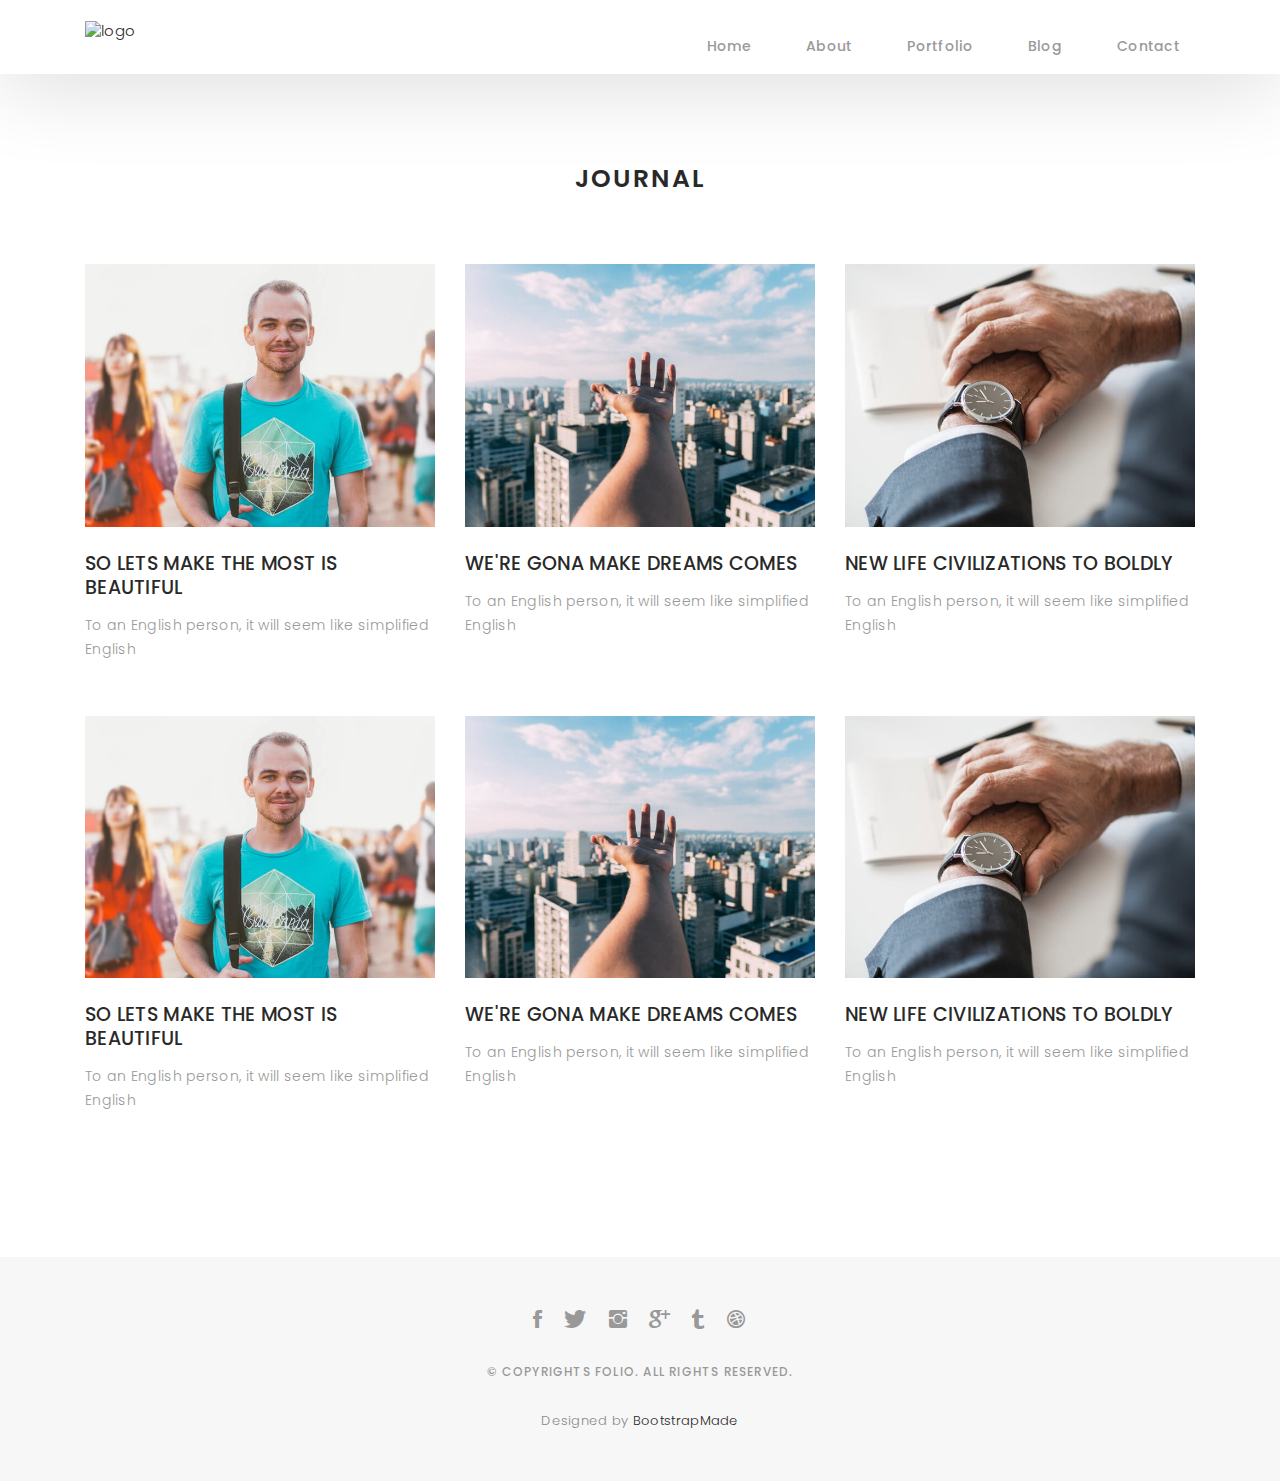
==== blog-grid.html @ e2138484 "Start a new version of personal websie." ====
<!DOCTYPE html>
<html lang="en">

<head>
  <!-- meta -->
  <meta charset="utf-8">
  <meta content="width=device-width, initial-scale=1.0" name="viewport">

  <title>Folio - Blog Grid</title>
  <meta content="" name="keywords">
  <meta content="" name="description">

  <!-- Google Fonts -->
  <link href="https://fonts.googleapis.com/css?family=Poppins:300,300i,400,400i,500,500i,600,600i,700,700i|Playfair+Display:400,400i,700,700i,900,900i" rel="stylesheet">

  <!-- Bootstrap CSS File -->
  <link href="lib/bootstrap/css/bootstrap.min.css" rel="stylesheet">

  <!-- Libraries CSS Files -->
  <link href="lib/ionicons/css/ionicons.min.css" rel="stylesheet">
  <link href="lib/owlcarousel/assets/owl.carousel.min.css" rel="stylesheet">
  <link href="lib/magnific-popup/magnific-popup.css" rel="stylesheet">
  <link href="lib/hover/hover.min.css" rel="stylesheet">

  <!-- Blog Stylesheet File -->
  <link href="css/blog.css" rel="stylesheet">

  <!-- Main Stylesheet File -->
  <link href="css/style.css" rel="stylesheet">

  <!-- Responsive css -->
  <link href="css/responsive.css" rel="stylesheet">

  <!-- Favicon -->
  <link rel="shortcut icon" href="images/favicon.png">

  <!-- =======================================================
    Theme Name: Folio
    Theme URL: https://bootstrapmade.com/folio-bootstrap-portfolio-template/
    Author: BootstrapMade.com
    Author URL: https://bootstrapmade.com
  ======================================================= -->
</head>

<body>

  <!-- start section navbar -->
  <nav id="main-nav-subpage" class="subpage-nav">
    <div class="row">
      <div class="container">

        <div class="logo">
          <a href="index.html"><img src="images/logo.png" alt="logo"></a>
        </div>

        <div class="responsive"><i data-icon="m" class="ion-navicon-round"></i></div>

        <ul class="nav-menu list-unstyled">
          <li><a href="#homee" class="smoothScroll">Home</a></li>
          <li><a href="#about" class="smoothScroll">About</a></li>
          <li><a href="#portfolio" class="smoothScroll">Portfolio</a></li>
          <li><a href="#blog" class="smoothScroll">Blog</a></li>
          <li><a href="#contact" class="smoothScroll">Contact</a></li>
        </ul>

      </div>
    </div>
  </nav>
  <!-- End section navbar -->

  <!-- start section journal -->
  <div id="journal-blog" class="text-left  paddsections">

    <div class="container">
      <div class="section-title text-center">
        <h2>journal</h2>
      </div>
    </div>

    <div class="container">
      <div class="journal-block">
        <div class="row">

          <div class="col-lg-4 col-md-6">
            <div class="journal-info mb-30">

              <a href="blog-single.html"><img src="images/blog-post-1.jpg" class="img-responsive" alt="img"></a>

              <div class="journal-txt">

                <h4><a href="blog-single.html">SO LETS MAKE THE MOST IS BEAUTIFUL</a></h4>
                <p class="separator">To an English person, it will seem like simplified English
                </p>

              </div>

            </div>
          </div>

          <div class="col-lg-4 col-md-6">
            <div class="journal-info mb-30">

              <a href="blog-single.html"><img src="images/blog-post-2.jpg" class="img-responsive" alt="img"></a>

              <div class="journal-txt">

                <h4><a href="blog-single.html">WE'RE GONA MAKE DREAMS COMES</a></h4>
                <p class="separator">To an English person, it will seem like simplified English
                </p>

              </div>

            </div>
          </div>

          <div class="col-lg-4 col-md-6">
            <div class="journal-info mb-30">

              <a href="blog-single.html"><img src="images/blog-post-3.jpg" class="img-responsive" alt="img"></a>

              <div class="journal-txt">

                <h4><a href="blog-single.html">NEW LIFE CIVILIZATIONS TO BOLDLY</a></h4>
                <p class="separator">To an English person, it will seem like simplified English
                </p>

              </div>

            </div>
          </div>

          <div class="col-lg-4 col-md-6">
            <div class="journal-info mb-30">

              <a href="blog-single.html"><img src="images/blog-post-1.jpg" class="img-responsive" alt="img"></a>

              <div class="journal-txt">

                <h4><a href="blog-single.html">SO LETS MAKE THE MOST IS BEAUTIFUL</a></h4>
                <p class="separator">To an English person, it will seem like simplified English
                </p>

              </div>

            </div>
          </div>

          <div class="col-lg-4 col-md-6">
            <div class="journal-info mb-30">

              <a href="blog-single.html"><img src="images/blog-post-2.jpg" class="img-responsive" alt="img"></a>

              <div class="journal-txt">

                <h4><a href="blog-single.html">WE'RE GONA MAKE DREAMS COMES</a></h4>
                <p class="separator">To an English person, it will seem like simplified English
                </p>

              </div>

            </div>
          </div>

          <div class="col-lg-4 col-md-6">
            <div class="journal-info mb-30">

              <a href="blog-single.html"><img src="images/blog-post-3.jpg" class="img-responsive" alt="img"></a>

              <div class="journal-txt">

                <h4><a href="blog-single.html">NEW LIFE CIVILIZATIONS TO BOLDLY</a></h4>
                <p class="separator">To an English person, it will seem like simplified English
                </p>

              </div>

            </div>
          </div>

        </div>
      </div>
    </div>
  </div>
  <!-- End section journal -->


  <!-- start section footer -->
  <div id="footer" class="text-center">
    <div class="container">
      <div class="socials-media text-center">

        <ul class="list-unstyled">
          <li><a href="#"><i class="ion-social-facebook"></i></a></li>
          <li><a href="#"><i class="ion-social-twitter"></i></a></li>
          <li><a href="#"><i class="ion-social-instagram"></i></a></li>
          <li><a href="#"><i class="ion-social-googleplus"></i></a></li>
          <li><a href="#"><i class="ion-social-tumblr"></i></a></li>
          <li><a href="#"><i class="ion-social-dribbble"></i></a></li>
        </ul>

      </div>

      <p>&copy; Copyrights Folio. All rights reserved.</p>

      <div class="credits">
        <!--
          All the links in the footer should remain intact.
          You can delete the links only if you purchased the pro version.
          Licensing information: https://bootstrapmade.com/license/
          Purchase the pro version with working PHP/AJAX contact form: https://bootstrapmade.com/buy/?theme=Folio
        -->
        Designed by <a href="https://bootstrapmade.com/">BootstrapMade</a>
      </div>

    </div>
  </div>
  <!-- End section footer -->

  <!-- JavaScript Libraries -->
  <script src="lib/jquery/jquery.min.js"></script>
  <script src="lib/jquery/jquery-migrate.min.js"></script>
  <script src="lib/bootstrap/js/bootstrap.bundle.min.js"></script>
  <script src="lib/typed/typed.js"></script>
  <script src="lib/owlcarousel/owl.carousel.min.js"></script>
  <script src="lib/magnific-popup/magnific-popup.min.js"></script>
  <script src="lib/isotope/isotope.pkgd.min.js"></script>

  <!-- Contact Form JavaScript File -->
  <script src="contactform/contactform.js"></script>

  <!-- Template Main Javascript File -->
  <script src="js/main.js"></script>

</body>

</html>
---- css/blog.css ----
/*-----------------------------------------------------------------------------------*/

/*  -  Navbar fixd page
/*-----------------------------------------------------------------------------------*/

.subpage-nav {
  display: block !important;
  position: relative;
}

/*-----------------------------------------------------------------------------------*/

/*  /* Single page */

/*-----------------------------------------------------------------------------------*/

/* main content */

.main-content {
  background: #f7f7f7;
}

.main-content .container-main {
  display: inline-block;
  width: 100%;
}

.main-content .container-main .block-main {
  margin-bottom: 30px;
  overflow: hidden;
}

.container-main .block-main .content-main {
  background: #fff none repeat scroll 0 0;
  display: inline-block;
  width: 100%;
}

.journal-txt h4 a {
  display: block;
  font-size: 19px;
  line-height: 24px;
  margin: 0 0 13px 0;
  font-weight: 500;
  color: #292929;
  -moz-transition: all 0.5s ease-in-out 0s;
  -ms-transition: all 0.5s ease-in-out 0s;
  -o-transition: all 0.5s ease-in-out 0s;
  -webkit-transition: all 0.5s ease-in-out 0s;
  transition: all 0.5s ease-in-out 0s;
}

.journal-txt h4 a:hover {
  color: #b8a07e;
  -moz-transition: all 0.5s ease-in-out 0s;
  -ms-transition: all 0.5s ease-in-out 0s;
  -o-transition: all 0.5s ease-in-out 0s;
  -webkit-transition: all 0.5s ease-in-out 0s;
  transition: all 0.5s ease-in-out 0s;
}

.post-meta ul li {
  font-size: 12px;
  font-weight: normal;
  margin-left: 8px;
  margin-right: 8px;
  text-transform: capitalize;
  display: inline-block;
  float: none;
}

.content-main .post-meta a {
  color: #a2a2a2;
  margin-left: 5px;
}

/* Commonts */

.comments {
  background: #fff;
}

.entry-comments h6 {
  margin-right: 10px;
  font-size: 13px;
  letter-spacing: 0.1em;
  font-weight: 500;
}

.entry-comments-item {
  margin-top: 40px;
  padding-bottom: 40px;
  border-bottom: 1px solid #f2f2f2;
}

.entry-comments-avatar {
  position: absolute;
  display: block;
  border-radius: 50%;
  width: 60px;
  height: 60px;
}

.entry-comments-body {
  padding-left: 86px;
}

.entry-comments-author {
  margin-right: 10px;
  font-size: 13px;
  color: #292929;
  letter-spacing: 0.1em;
  font-weight: 500;
}

.rep {
  font-size: 13px;
  color: #292929;
  letter-spacing: 0.1em;
  font-weight: 500;
  text-transform: capitalize;
}

.entry-comments span a {
  font-size: 13px;
  color: #999;
}

.entry-comments-reply {
  padding-left: 10%;
}

/* Commonts form */

.cmt {
  background: #fff;
}

blockquote {
  padding: 40px;
  background-color: #f2f2f2;
  margin: 30px 0;
  border: none;
  border-left: 4px solid #b8a07e;
}
---- css/style.css ----
/*
  Theme Name: Folio
  Theme URL: https://bootstrapmade.com/folio-bootstrap-portfolio-template/
  Author: BootstrapMade.com
  Author URL: https://bootstrapmade.com
*/

/*  General Styling
/*-----------------------------------------------------------------------------------*/

body {
  background: #ffffff;
  color: #898989;
  font-family: 'Poppins', helvetica;
  font-size: 15px;
  font-weight: 300;
  line-height: 20px;
  letter-spacing: 0.02em;
  overflow-x: hidden;
  margin: 0 auto;
  padding: 0;
  -moz-box-sizing: border-box;
  -ms-box-sizing: border-box;
  -o-box-sizing: border-box;
  -webkit-box-sizing: border-box;
  box-sizing: border-box;
}

h1, h2, h3, h4, h5, h6 {
  margin: 0;
}

h2 {
  color: #292929;
  font-weight: 600;
}

h4 {
  color: #292929;
  font-size: 14px;
  font-weight: 600;
}

a {
  color: #292929;
  text-decoration: none !important;
  -moz-transition: all 0.5s ease-in-out 0s;
  -ms-transition: all 0.5s ease-in-out 0s;
  -o-transition: all 0.5s ease-in-out 0s;
  -webkit-transition: all 0.5s ease-in-out 0s;
  transition: all 0.5s ease-in-out 0s;
}

a:hover {
  -moz-transition: all 0.5s ease-in-out 0s;
  -ms-transition: all 0.5s ease-in-out 0s;
  -o-transition: all 0.5s ease-in-out 0s;
  -webkit-transition: all 0.5s ease-in-out 0s;
  transition: all 0.5s ease-in-out 0s;
}

a:hover, a:focus {
  color: #b8a07e;
  text-decoration: underline;
}

nav ul li a {
  padding: 2px 0 0 0;
  position: relative;
  display: block;
  font-size: 12px;
  color: #999999;
  letter-spacing: 0.1em;
  font-weight: 500;
  line-height: 14px;
  text-transform: uppercase;
  -moz-transition: all 0.5s ease-in-out 0s;
  -ms-transition: all 0.5s ease-in-out 0s;
  -o-transition: all 0.5s ease-in-out 0s;
  -webkit-transition: all 0.5s ease-in-out 0s;
  transition: all 0.5s ease-in-out 0s;
}

p {
  margin: 25px 0;
  padding: 0;
  font-size: 15px;
  color: #999999;
  line-height: 28px;
}

::-moz-selection {
  background: #b8a07e;
  color: #fff;
}

::selection {
  background: #b8a07e;
  color: #fff;
}

.btn {
  background: #333;
  border: medium none;
  border-radius: 0;
  color: #fff;
  font-size: 12px;
  height: 50px;
  line-height: 50px;
  padding: 0 30px;
  text-transform: uppercase;
}

.btn:hover, .btn:focus {
  color: #fff;
}

.padDiv {
  padding: 30px 20px;
}

.section-title {
  margin-bottom: 70px;
}

.section-title h2 {
  font-size: 25px;
  letter-spacing: 2px;
  text-transform: uppercase;
}

.form-control {
  background-color: transparent;
  border: 1px solid #999;
  border-radius: 0;
  color: #999999;
  font-size: 12px;
  font-weight: 500;
  height: 50px;
  letter-spacing: 0.1em;
  padding-left: 10px;
  margin: 0 0 25px 0;
  line-height: 14px;
  text-transform: uppercase;
}

.form-control:focus {
  box-shadow: none;
  border-color:#ff9300;
}

.paddsection {
  padding-top: 90px;
  padding-bottom: 90px;
}

.paddsections {
  padding-top: 90px;
  padding-bottom: 90px !important;
}

.hvr-shutter-in-horizontal::before {
  background: #333;
}

.hvr-shutter-in-horizontal:hover {
  background: #ff9300;
}

.mb-30 {
  margin-bottom: 30px;
}

/*-----------------------------------------------------------------------------------*/
/*  Navbar Top
/*-----------------------------------------------------------------------------------*/

nav {
  position: fixed;
  background: #fff;
  z-index: 1000;
  width: 100%;
  padding: 20px;
  display: none;
  -webkit-box-shadow: 0px 2px 92px 0px rgba(0, 0, 0, 0.18);
  -moz-box-shadow: 0px 2px 92px 0px rgba(0, 0, 0, 0.18);
  box-shadow: 0px 2px 92px 0px rgba(0, 0, 0, 0.18);
}

.nav-menu {
  float: right;
  line-height: 32px;
  margin-bottom: 0;
  padding-top: 16px;
}

nav ul li {
  float: left;
  margin-right: 15px;
  font-family: 'Poppins', sans-serif;
  font-size: 14px;
  margin-left: 40px;
}

nav ul li a {
  padding: 2px 0 0 0;
  position: relative;
  display: block;
  font-size: 14px;
  color: #999999;
  font-family: 'Poppins', helvetica;
  font-weight: 500;
  line-height: 16px;
  text-transform: uppercase;
  letter-spacing: 0.02em;
  text-transform: capitalize;
}

.logo {
  float: left;
}

.logo img {
  width: 100px;
  height: 50px;
}

.responsive {
  display: none;
  font-size: 23px;
}

.active {
  color: #afafaf;
}

/*----------------------------------------------------------------------------------*/
/*  Header
/*-----------------------------------------------------------------------------------*/

#header {
  background: url("../images/header-bg2.png") repeat scroll center center / cover;
  height: 100vh;
  width: 100%;
}


#header .header-content {
  height: 100vh;
  text-align: center;
  width: 100%;
  display: flex;
  justify-content: center;
  flex-direction: column;
}

.header-content h1 {
  font-size: 60px;
  font-weight: 700;
  margin-bottom: 10px;
  text-transform: uppercase;
  color: #fff;
}

.header-content p {
  font-size: 18px;
  letter-spacing: 5px;
  margin-top: 0;
  margin-bottom: 30px;
  text-transform: capitalize;
  color: #fff;
  font-weight: 500;
}

.header-content .list-social li {
  float: left;
  margin-right: 20px;
}

.header-content .list-social li i {
  color: #fff;
  font-size: 15px;
}

/*-----------------------------------------------------------------------------------*/
/*  Aout-us
/*-----------------------------------------------------------------------------------*/

#about {
  width: 100%;
  height: auto;
  background: #f7f7f7;
  padding-top: 190px;
}

#about .div-img-bg .about-img img {
  width: 100%;
  box-shadow: 0px 0px 85px 0px rgba(0, 0, 0, 0.14);
  margin-top: -60px;
  margin-left: 40px;
  height: 400px;
  object-fit: cover;
}

#about .about-descr .p-heading {
  font-family: 'Playfair Display', serif;
  font-size: 28px;
  text-align: left;
}

#about .about-descr .separator {
  max-width: 80%;
  margin-bottom: 0;
  text-align: left;
}

/*-----------------------------------------------------------------------------------*/
/*   Services
/*-----------------------------------------------------------------------------------*/

#services {
  background: #f7f7f7;
  position: relative;
  padding-bottom: 80px;
}

.owl-item {
  float: left;
}
.services-block span {
  margin: 10px 0;
  position: relative;
  font-size: 14px;
  color: #292929;
  letter-spacing: 0.1em;
  font-weight: 500;
  text-transform: uppercase;
  display: block;
}

.services-block .separator {
  margin: 0;
  font-size: 13px;
  line-height: 22px;
}

.services-block i {
  font-size: 44px;
  color: #ff9300;
  line-height: 44px;
}


.services-carousel  .owl-stage-outer {
  overflow: hidden;
}

.services-carousel .owl-dots {
  margin-top: 15px;
  text-align: center;
}

.services-carousel .owl-dot {
  display: inline-block;
  margin: 0 5px;
  width: 12px !important;
  height: 12px !important;
  border-radius: 50%;
  border: 0;
  padding: 0 !important;
  background-color: #ddd;
  cursor: pointer;
}

.services-carousel .owl-dot.active {
  background-color: #ff9300;
}

.owl-nav {
  display: none;
}


/*-----------------------------------------------------------------------------------*/
/*  Portfolio
/*-----------------------------------------------------------------------------------*/

#portfolio {
  position: relative;
  padding-bottom: 50px;
}

#portfolio .portfolio-list {
  margin-bottom: 50px;
}

#portfolio .portfolio-list .nav {
  display: inline-block;
  margin: 0;
}

#portfolio .portfolio-list .nav li {
  margin: 0 40px 0 0;
  float: left;
  font-size: 14px;
  color: #999999;
  line-height: 16px;
  cursor: pointer;
  font-family: 'Poppins', helvetica;
  font-weight: 500;
  letter-spacing: 0.02em;
  text-transform: capitalize;
  -moz-transition: all 0.5s ease-in-out 0s;
  -ms-transition: all 0.5s ease-in-out 0s;
  -o-transition: all 0.5s ease-in-out 0s;
  -webkit-transition: all 0.5s ease-in-out 0s;
  transition: all 0.5s ease-in-out 0s;
}

#portfolio .portfolio-list .nav li:hover, #portfolio .portfolio-list .nav li.filter-active  {
  color: #b8a07e;
  -moz-transition: all 0.5s ease-in-out 0s;
  -ms-transition: all 0.5s ease-in-out 0s;
  -o-transition: all 0.5s ease-in-out 0s;
  -webkit-transition: all 0.5s ease-in-out 0s;
  transition: all 0.5s ease-in-out 0s;
}

#portfolio .portfolio-container {
  display: inline-block;
  margin-bottom: 50px;
  width: 100%;
}

.portfolio-thumbnail {
  margin-bottom: 30px;
  overflow: hidden;
  min-height: 260px;
}

.portfolio-thumbnail img {
  max-width: 100%;
}

/*-----------------------------------------------------------------------------------*/
/*  Journal
/*-----------------------------------------------------------------------------------*/

#journal,  #journal-blog {
  height: auto;
  width: 100%;
  background: #f7f7f7;
  padding-bottom: 60px;
  position: relative;
}

#journal-blog {
  background: #fff;
  padding-bottom: 30px;
}

#journal .journal-block {
  display: inline-block;
  height: auto;
  width: 100%;
}

#journal .journal-block .journal-info {
  position: relative;
}

.journal-block .journal-info img {
  max-width: 100%;
}

.journal-block .journal-info .journal-txt {
  padding: 25px 0px;
  position: relative;
}

.journal-block .journal-info .journal-txt h4 a {
  display: block;
  font-size: 19px;
  line-height: 24px;
  margin: 0 0 13px 0;
  font-weight: 500;
  color: #292929;
  -moz-transition: all 0.5s ease-in-out 0s;
  -ms-transition: all 0.5s ease-in-out 0s;
  -o-transition: all 0.5s ease-in-out 0s;
  -webkit-transition: all 0.5s ease-in-out 0s;
  transition: all 0.5s ease-in-out 0s;
}

.journal-block .journal-info .journal-txt h4 a:hover {
  color: #b8a07e;
  -moz-transition: all 0.5s ease-in-out 0s;
  -ms-transition: all 0.5s ease-in-out 0s;
  -o-transition: all 0.5s ease-in-out 0s;
  -webkit-transition: all 0.5s ease-in-out 0s;
  transition: all 0.5s ease-in-out 0s;
}

.journal-block .journal-info .journal-txt p {
  margin: 0;
  font-size: 14px;
  line-height: 24px;
}

/*-----------------------------------------------------------------------------------*/
/*  Contact
/*-----------------------------------------------------------------------------------*/

#contact {
  height: auto;
  width: 100%;
}

.contact-details {
  list-style: none;
  margin: 0;
  padding: 0;
}

.contact-details li {
  padding-bottom: 15px;
}

#contact input, #contact textarea {
  width: 100%;
}

#contact  #sendmessage {
  color: #18d26e;
  border: 1px solid #18d26e;
  display: none;
  text-align: center;
  padding: 15px;
  font-weight: 600;
  margin: 15px;
}

#contact  #errormessage {
  color: red;
  display: none;
  border: 1px solid red;
  text-align: center;
  padding: 15px;
  font-weight: 600;
  margin: 15px;
}

#contact #sendmessage.show, #contact #errormessage.show, #contact .show {
  display: block;
}

#contact .validation {
  color: red;
  display: none;
  margin: 0 0 20px;
  font-weight: 400;
  font-size: 13px;
}

/*-----------------------------------------------------------------------------------*/
/*  Footer
/*-----------------------------------------------------------------------------------*/

#footer {
  background: #f7f7f7;
  padding-top: 50px;
  padding-bottom: 50px;
}

#footer .socials-media {
  width: 100%;
}

#footer .socials-media ul {
  display: inline-block;
  float: none;
  margin: 0 0 20px 0;
}

#footer .socials-media ul li {
  float: left;
  margin-left: 10px;
  margin-right: 10px;
}

#footer .socials-media ul li a {
  font-size: 24px;
  color: #999;
  letter-spacing: 0.1em;
  font-weight: 500;
  background: transparent;
  text-transform: uppercase;
  -moz-transition: all 0.3s ease-in-out 0s;
  -ms-transition: all 0.3s ease-in-out 0s;
  -o-transition: all 0.3s ease-in-out 0s;
  -webkit-transition: all 0.3s ease-in-out 0s;
  transition: all 0.3s ease-in-out 0s;
}

#footer .socials-media ul li a:hover {
  color: #ff9300;
  -moz-transition: all 0.3s ease-in-out 0s;
  -ms-transition: all 0.3s ease-in-out 0s;
  -o-transition: all 0.3s ease-in-out 0s;
  -webkit-transition: all 0.5s ease-in-out 0s;
  transition: all 0.3s ease-in-out 0s;
}

#footer p {
  font-size: 12px;
  letter-spacing: 0.1em;
  font-weight: 500;
  margin-top: 0;
  text-transform: uppercase;
}

.credits {
  font-size: 13px;
}
---- css/responsive.css ----
/** Width between 1200x to 0
 *  ~~~~~~~~~~~~~~~~~~~~~~~~~~~~~~~~~~~~
 */

@media (min-width: 1200px) {

}

/** Width between 992px to 1199px
 *  ~~~~~~~~~~~~~~~~~~~~~~~~~~~~~~~~~~~~
 */

@media (min-width: 992px) and (max-width: 1199px) {
  
}

/** Width between 768px to 991px
 *  ~~~~~~~~~~~~~~~~~~~~~~~~~~~~~~~~~~~~
 */

@media (min-width: 768px) and (max-width: 991px) {
  /* Navbar */
  nav {
    padding: 10px 15px;
  }
  .nav-menu {
    margin-top: 40px;
    display: none;
    float: none;
    width: 100%;
  }
  .nav-menu li {
    float: none;
    width: 100%;
    text-align: center;
    border-top: 1px solid #f7f7f7;
    line-height: 45px;
    margin-left: 0;
    padding-top: 10px;
    padding-bottom: 10px;
  }
  .responsive {
    float: right;
    padding-top: 15px;
    display: block;
  }
  /* About */
  .head-info .header-content .cmaster h1 {
    font-size: 32px;
  }
  #about .div-img-bg {
    padding: 0;
  }
  #about .div-img-bg .about-img img {
    margin-top: 0%;
    margin-left: calc(0% - 0px);
  }
  #about .about-descr .p-heading {
    font-size: 20px;
  }
  #about .about-descr .separator {
    max-width: 100%;
    margin-bottom: 0;
  }
    
  /* portfolio */
  #portfolio .portfolio-list .nav li {
    float: none;
    margin: 20px;
    display: inline-block;
  }
  /* journal */
  #journal .journal-block .journal-info {
    margin-bottom: 30px;
  }
  /* Contact */
  .contact-contact {
    margin-bottom: 30px;
  }
  /* Footer */
  #footer .socials-media ul li {
    margin-right: 0;
    margin-left: 0;
    float: none;
    display: inline-block;
  }
}

/** Width between 767px to 0
 *  ~~~~~~~~~~~~~~~~~~~~~~~~~~~~~~~~~~~~
 */

@media (max-width: 767px) {
  /* Navbar */
  nav {
    padding: 20px 15px;
  }
  .nav-menu {
    margin-top: 40px;
    display: none;
    float: none;
    width: 100%;
  }
  .nav-menu li {
    float: none;
    width: 100%;
    text-align: center;
    border-top: 1px solid #f7f7f7;
    line-height: 45px;
    margin-left: 0;
    padding-top: 10px;
    padding-bottom: 10px;
  }
  .responsive {
    float: right;
    padding-top: 15px;
    display: block;
  }
  /* About */
  .head-info .header-content h1 {
    font-size: 32px;
  }
  #about .div-img-bg {
    padding: 0;
  }
  #about .div-img-bg .about-img img {
    margin-top: 0%;
    margin-left: calc(0% - 0px);
  }
  #about .about-descr .p-heading {
    font-size: 20px;
  }
  #about .about-descr .separator {
    max-width: 100%;
    margin-bottom: 0;
  }
  /* portfolio */
  #portfolio .portfolio-list .nav li {
    float: none;
    margin: 20px;
    display: inline-block;
  }
  /* journal */
  #journal .journal-block .journal-info {
    margin-bottom: 30px;
  }
  /* Contact */
  .contact-contact {
    margin-bottom: 30px;
  }
  /* Footer */
  #footer .socials-media ul li {
    margin-right: 0;
    margin-left: 0;
    float: none;
    display: inline-block;
  }
}

/** Width between 600px to 0
 *  ~~~~~~~~~~~~~~~~~~~~~~~~~~~~~~~~~~~~
 */

@media (max-width: 600px) {
  /* Navbar */
  nav {
    padding: 20px 15px;
  }
  .nav-menu {
    margin-top: 40px;
    display: none;
    float: none;
    width: 100%;
  }
  .nav-menu li {
    float: none;
    width: 100%;
    text-align: center;
    border-top: 1px solid #f7f7f7;
    line-height: 45px;
    margin-left: 0;
    padding-top: 10px;
    padding-bottom: 10px;
  }
  .responsive {
    float: right;
    padding-top: 15px;
    display: block;
  }
  /* About */
  .head-info .header-content h1 {
    font-size: 32px;
  }
  #about .div-img-bg {
    padding: 0;
  }
  #about .div-img-bg .about-img img {
    margin-top: 0%;
    margin-left: calc(0% - 0px);
  }
  #about .about-descr .p-heading {
    font-size: 20px;
  }
  #about .about-descr .separator {
    max-width: 100%;
    margin-bottom: 0;
  }
  /* portfolio */
  #portfolio .portfolio-list .nav li {
    float: none;
    margin: 10px;
    display: inline-block;
  }
  /* journal */
  #journal .journal-block .journal-info {
    margin-bottom: 30px;
  }
  /* Contact */
  .contact-contact {
    margin-bottom: 30px;
  }
  /* Footer */
  #footer .socials-media ul li {
    margin-right: 0;
    margin-left: 0;
    float: none;
    display: inline-block;
  }
}

/** Width between 480px to 0
 *  ~~~~~~~~~~~~~~~~~~~~~~~~~~~~~~~~~~~~
 */

@media (max-width: 480px) {
  /* Navbar */
  nav {
    padding: 20px 15px;
  }
  .nav-menu {
    margin-top: 40px;
    display: none;
    float: none;
    width: 100%;
  }
  .nav-menu li {
    float: none;
    width: 100%;
    text-align: center;
    border-top: 1px solid #f7f7f7;
    line-height: 45px;
    margin-left: 0;
    padding-top: 10px;
    padding-bottom: 10px;
  }
  .responsive {
    float: right;
    padding-top: 15px;
    display: block;
  }
  /* About */
  .head-info .header-content h1 {
    font-size: 32px;
  }
  #about .div-img-bg {
    padding: 0;
  }
  #about .div-img-bg .about-img img {
    margin-top: 0%;
    margin-left: calc(0% - 0px);
  }
  #about .about-descr .p-heading {
    font-size: 20px;
  }
  #about .about-descr .separator {
    max-width: 100%;
    margin-bottom: 0;
  }
  /* portfolio */
  #portfolio .portfolio-list .nav li {
    float: none;
    margin: 20px;
  }
  /* journal */
  #journal .journal-block .journal-info {
    margin-bottom: 30px;
  }
  /* Contact */
  .contact-contact {
    margin-bottom: 30px;
  }
  /* Footer */
  #footer .socials-media ul li {
    margin-right: 0;
    margin-left: 0;
    float: none;
    display: inline-block;
  }
}

/** Width between 320px to 0
 *  ~~~~~~~~~~~~~~~~~~~~~~~~~~~~~~~~~~~~
 */

@media (max-width: 320px) {
  /* Navbar */
  nav {
    padding: 20px 15px;
  }
  .nav-menu {
    margin-top: 40px;
    display: none;
    float: none;
    width: 100%;
  }
  .nav-menu li {
    float: none;
    width: 100%;
    text-align: center;
    border-top: 1px solid #f7f7f7;
    line-height: 45px;
    margin-left: 0;
    padding-top: 10px;
    padding-bottom: 10px;
  }
  .responsive {
    float: right;
    padding-top: 15px;
    display: block;
  }
  /* About */
  .head-info .header-content h1 {
    font-size: 32px;
  }
  #about .div-img-bg {
    padding: 0;
  }
  #about .div-img-bg .about-img img {
    margin-top: 0%;
    margin-left: calc(0% - 0px);
  }
  #about .about-descr .p-heading {
    font-size: 20px;
  }
  #about .about-descr .separator {
    max-width: 100%;
    margin-bottom: 0;
  }
  /* portfolio */
  #portfolio .portfolio-list .nav li {
    float: none;
    margin: 20px;
  }
  /* journal */
  #journal .journal-block .journal-info {
    margin-bottom: 30px;
  }
  /* Contact */
  .contact-contact {
    margin-bottom: 30px;
  }
  /* Footer */
  #footer .socials-media ul li {
    margin-right: 0;
    margin-left: 0;
    float: none;
    display: inline-block;
  }
  /* Single page */
  .entry-comments-body span {
    display: inline-block;
    margin-right: 0;
  }
}
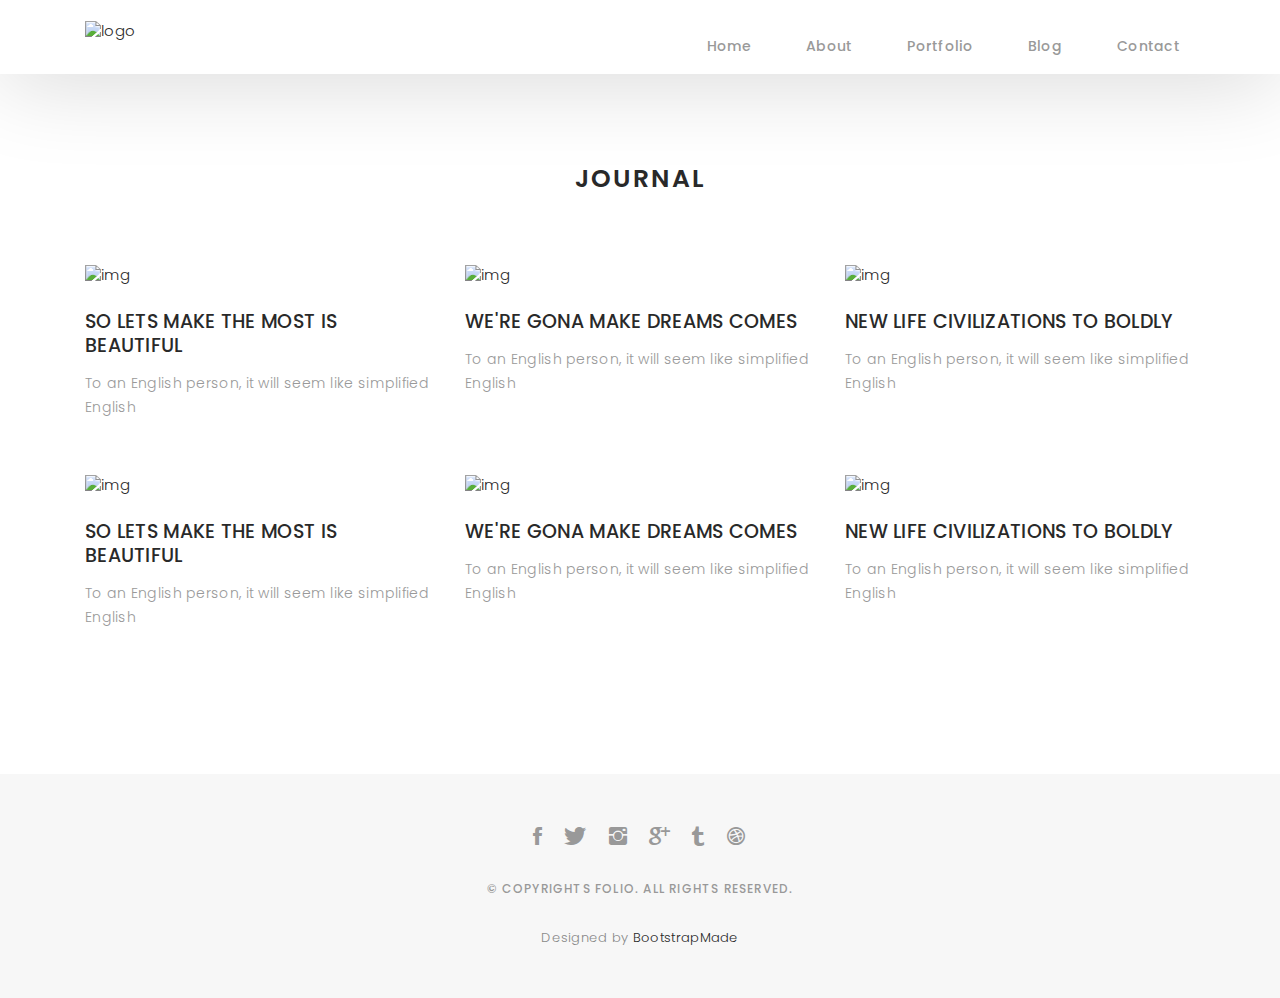
==== commit 2a0187c5: "[update] 完成預約作品頁" ====
--- a/blog-grid.html
+++ b/blog-grid.html
@@ -6,7 +6,7 @@
   <meta charset="utf-8">
   <meta content="width=device-width, initial-scale=1.0" name="viewport">
 
-  <title>Folio - Blog Grid</title>
+  <title>Verna - Personal Website</title>
   <meta content="" name="keywords">
   <meta content="" name="description">
 
--- a/css/blog.css
+++ b/css/blog.css
@@ -7,17 +7,80 @@
   display: block !important;
   position: relative;
 }
-
-/*-----------------------------------------------------------------------------------*/
-
-/*  /* Single page */
-
-/*-----------------------------------------------------------------------------------*/
-
-/* main content */
+nav ul li a {
+  padding: 2px 0 0 0;
+  position: relative;
+  display: block;
+  font-size: 12px;
+  color: #999999;
+  letter-spacing: 0.1em;
+  font-weight: 500;
+  line-height: 14px;
+  text-transform: uppercase;
+  -moz-transition: all 0.3s ease-in-out 0s;
+  -ms-transition: all 0.3s ease-in-out 0s;
+  -o-transition: all 0.3s ease-in-out 0s;
+  -webkit-transition: all 0.3s ease-in-out 0s;
+  transition: all 0.3s ease-in-out 0s;
+}
+
+/*-----------------------------------------------------------------------------------*/
+
+/*  /* FINSTEP page */
+
+/*-----------------------------------------------------------------------------------*/
+
+/*  Header */
+
+#header-fin {
+  background: url("../images/portfolio/header_finstep.svg") repeat scroll center center / cover;
+  height: 100vh;
+  width: 100%;
+}
+
+
+#header-fin .header-fin-content {
+  height: 100vh;
+  text-align: left;
+  width: 100%;
+  display: flex;
+  justify-content: center;
+  flex-direction: column;
+}
+
+.header-fin-content h1 {
+  font-size: 50px;
+  font-weight: 700;
+  margin-bottom: 10px;
+  text-transform: uppercase;
+  color: #fff;
+}
+
+.header-fin-content p {
+  font-size: 18px;
+  letter-spacing: 5px;
+  margin-top: 0;
+  margin-bottom: 30px;
+  text-transform: capitalize;
+  color: #fff;
+  font-weight: 500;
+}
+
+.header-fin-content .list-social li {
+  float: left;
+  margin-right: 20px;
+}
+
+.header-fin-content .list-social li i {
+  color: #fff;
+  font-size: 15px;
+}
+
+
+/* 背景概述 */
 
 .main-content {
-  background: #f7f7f7;
+  background: #fff;
 }
 
 .main-content .container-main {
@@ -31,32 +94,9 @@
 }
 
 .container-main .block-main .content-main {
-  background: #fff none repeat scroll 0 0;
-  display: inline-block;
-  width: 100%;
-}
-
-.journal-txt h4 a {
-  display: block;
-  font-size: 19px;
-  line-height: 24px;
-  margin: 0 0 13px 0;
-  font-weight: 500;
-  color: #292929;
-  -moz-transition: all 0.5s ease-in-out 0s;
-  -ms-transition: all 0.5s ease-in-out 0s;
-  -o-transition: all 0.5s ease-in-out 0s;
-  -webkit-transition: all 0.5s ease-in-out 0s;
-  transition: all 0.5s ease-in-out 0s;
-}
-
-.journal-txt h4 a:hover {
-  color: #b8a07e;
-  -moz-transition: all 0.5s ease-in-out 0s;
-  -ms-transition: all 0.5s ease-in-out 0s;
-  -o-transition: all 0.5s ease-in-out 0s;
-  -webkit-transition: all 0.5s ease-in-out 0s;
-  transition: all 0.5s ease-in-out 0s;
+  background: #f8f8f8 none repeat scroll 0 0;
+  display: inline-block;
+  width: 100%;
 }
 
 .post-meta ul li {
@@ -69,77 +109,332 @@
   float: none;
 }
 
-.content-main .post-meta a {
-  color: #a2a2a2;
-  margin-left: 5px;
-}
-
-/* Commonts */
-
-.comments {
-  background: #fff;
-}
-
-.entry-comments h6 {
-  margin-right: 10px;
-  font-size: 13px;
-  letter-spacing: 0.1em;
+/* 訪問節錄 */
+
+#Interview,  #Interview-blog {
+  height: auto;
+  width: 100%;
+  background: #fff;
+  padding-bottom: 60px;
+  position: relative;
+}
+
+#Interview-blog {
+  background: #fff;
+  padding-bottom: 30px;
+}
+
+#Interview .Interview-block {
+  display: inline-block;
+  height: auto;
+  width: 100%;
+}
+
+#Interview .Interview-block .Interview-info {
+  text-align: center;
+  position: relative;
+}
+
+.Interview-title{
+  padding: 15px 0px 35px 15px;
+}
+
+.Interview-link{
+  text-align: center;
+  padding: 15px 15px 35px 15px;
+}
+
+.Interview-block .Interview-info img {
+  max-width: 100%;
+}
+
+.Interview-block .Interview-info .Interview-txt {
+  padding: 25px 0px;
+  position: relative;
+}
+.Interview-txt h4{
+  font-size: 18px;
+}
+
+.Interview-block .Interview-info .Interview-txt p {
+  margin: 10px 0px 20px 0px;
+  font-size: 16px;
+  line-height: 24px;
+}
+
+
+/* my role */
+.role {
+  padding-left: 20px;
+  background: #f8f8f8;
+}
+
+.role .container-main {
+  display: inline-block;
+  width: 100%;
+}
+
+.role .container-main .block-main {
+  margin-bottom: 30px;
+  overflow: hidden;
+}
+
+.post-meta ul li {
+  font-size: 12px;
+  font-weight: normal;
+  margin-left: 8px;
+  margin-right: 8px;
+  text-transform: capitalize;
+  display: inline-block;
+  float: none;
+}
+
+/* Survey */
+
+.survey {
+  padding-left: 20px;
+  background: #fff;
+}
+
+.survey .container-main {
+  display: inline-block;
+  width: 100%;
+}
+
+.survey .container-main .block-main {
+  margin-bottom: 30px;
+  overflow: hidden;
+}
+
+.survey_txt{
+    padding-top: 15px;
+    padding-bottom: 15px;
+}
+
+.post-meta ul li {
+  font-size: 12px;
+  font-weight: normal;
+  margin-left: 8px;
+  margin-right: 8px;
+  text-transform: capitalize;
+  display: inline-block;
+  float: none;
+}
+.survey_result{
+    text-align: center;
+}
+
+/* Persona */
+
+.persona {
+  padding-left: 18px;
+  background: #f8f8f8;
+}
+
+.persona .container-main {
+  display: inline-block;
+  width: 100%;
+}
+
+.persona .container-main .block-main {
+  margin-bottom: 30px;
+  overflow: hidden;
+}
+.persona-text{
+    padding-bottom: 40px;
+}
+
+/* needed */
+.needed-text{
+    font-size: 20px;
+    font-weight: 600;
+    text-align: center;
+    color: #595FD1;
+}
+.solution-item{
+    padding: 10px 0px 10px 30px; 
+}
+
+.solution-img{
+    padding-right: 20px;
+}
+.solution-flow{
+    padding-top: 50px;
+}
+
+
+/*-----------------------------------------------------------------------------------*/
+
+/*  /* 預約服務 page */
+
+/*-----------------------------------------------------------------------------------*/
+
+/*  Header */
+
+#header-book {
+  background: url("../images/portfolio/header_booking.svg") repeat scroll center center / cover;
+  height: 100vh;
+  width: 100%;
+}
+
+
+#header-book .header-book-content {
+  height: 100vh;
+  text-align: left;
+  width: 100%;
+  display: flex;
+  justify-content: center;
+  flex-direction: column;
+}
+
+.header-book-content h1 {
+  font-size: 50px;
+  font-weight: 700;
+  margin-bottom: 10px;
+  text-transform: uppercase;
+  color: #fff;
+}
+
+.header-book-content p {
+  font-size: 18px;
+  letter-spacing: 5px;
+  margin-top: 0;
+  margin-bottom: 30px;
+  text-transform: capitalize;
+  color: #fff;
   font-weight: 500;
 }
 
-.entry-comments-item {
-  margin-top: 40px;
-  padding-bottom: 40px;
-  border-bottom: 1px solid #f2f2f2;
-}
-
-.entry-comments-avatar {
-  position: absolute;
+.header-book-content .list-social li {
+  float: left;
+  margin-right: 20px;
+}
+
+.header-book-content .list-social li i {
+  color: #fff;
+  font-size: 15px;
+}
+
+/* 背景概述 */
+
+.book_function{
+    padding-top: 40px;
+}
+
+/* 客群背景 */
+
+
+.client {
+  padding-left: 20px;
+  background: #f8f8f8;
+}
+
+.client .container-main {
+  display: inline-block;
+  width: 100%;
+}
+
+.client .container-main .block-main {
+  margin-bottom: 30px;
+  overflow: hidden;
+}
+
+.client-text{
+    padding-bottom: 40px;
+}
+
+.client-item{
+    padding-bottom: 20px;
+}
+.client-text{
+    padding: 30px 0px 0px 0px;
+}
+.client-name{
+    font-size: 16px;
+}
+
+
+/* goal */
+.goal {
+  padding-left: 18px;
+  background: #fff;
+}
+
+.goal .container-main {
+  display: inline-block;
+  width: 100%;
+}
+
+.goal .container-main .block-main {
+  margin-bottom: 30px;
+  overflow: hidden;
+}
+.goal-text{
+    font-size: 20px;
+    color: #82B513;
+    padding-bottom: 40px;
+}
+
+/* user story mapping */
+
+.container-mapping .block-mapping .content-mapping {
+  background: #f8f8f8 none repeat scroll 0 0;
+  display: inline-block;
+  width: 100%;
+}
+
+.content-mapping {
+  text-align: center;
+  vertical-align: middle;
+  background: #fff;
+}
+
+.content-mapping .container-mapping {
+  display: inline-block;
+  width: 100%;
+}
+
+.content-mapping .container-mapping .block-mapping {
+  margin-bottom: 30px;
+  overflow: hidden;
+}
+
+/* solution */
+.solution-book-table{
+  display: table-cell;
+  vertical-align: middle;
+}
+*{
+  padding: 0;
+  margin: 0;
+  list-style: none;
+  box-sizing: border-box;
+}
+ul-so{
+  width: 95%;
   display: block;
-  border-radius: 50%;
-  width: 60px;
-  height: 60px;
-}
-
-.entry-comments-body {
-  padding-left: 86px;
-}
-
-.entry-comments-author {
-  margin-right: 10px;
-  font-size: 13px;
-  color: #292929;
-  letter-spacing: 0.1em;
-  font-weight: 500;
-}
-
-.rep {
-  font-size: 13px;
-  color: #292929;
-  letter-spacing: 0.1em;
-  font-weight: 500;
-  text-transform: capitalize;
-}
-
-.entry-comments span a {
-  font-size: 13px;
-  color: #999;
-}
-
-.entry-comments-reply {
-  padding-left: 10%;
-}
-
-/* Commonts form */
-
-.cmt {
-  background: #fff;
-}
-
-blockquote {
-  padding: 40px;
-  background-color: #f2f2f2;
-  margin: 30px 0;
-  border: none;
-  border-left: 4px solid #b8a07e;
-}
+  margin: 1em auto;
+  border-collapse: collapse;
+}
+.thead{display: table-header-group;}
+.tr{display: table-row;}
+.tbody{display: table-row-group;}
+.thead li, .tr li{
+  display: table-cell;
+  padding: 5px;
+  border: 1px solid #aaa;
+}
+.thead li{
+  text-align: center;
+  font-weight: bold;
+  background: #fff;
+  padding: 10px;
+}
+.solution-item-book{
+    padding-left: 10px;
+    padding-right: 10px;
+}
+.book-solution-flow{
+    display: table-cell;
+    vertical-align: middle;
+}--- a/css/style.css
+++ b/css/style.css
@@ -45,23 +45,23 @@
 a {
   color: #292929;
   text-decoration: none !important;
-  -moz-transition: all 0.5s ease-in-out 0s;
-  -ms-transition: all 0.5s ease-in-out 0s;
-  -o-transition: all 0.5s ease-in-out 0s;
-  -webkit-transition: all 0.5s ease-in-out 0s;
-  transition: all 0.5s ease-in-out 0s;
+  -moz-transition: all 0.3s ease-in-out 0s;
+  -ms-transition: all 0.3s ease-in-out 0s;
+  -o-transition: all 0.3s ease-in-out 0s;
+  -webkit-transition: all 0.3s ease-in-out 0s;
+  transition: all 0.3s ease-in-out 0s;
 }
 
 a:hover {
-  -moz-transition: all 0.5s ease-in-out 0s;
-  -ms-transition: all 0.5s ease-in-out 0s;
-  -o-transition: all 0.5s ease-in-out 0s;
-  -webkit-transition: all 0.5s ease-in-out 0s;
-  transition: all 0.5s ease-in-out 0s;
+  -moz-transition: all 0.3s ease-in-out 0s;
+  -ms-transition: all 0.3s ease-in-out 0s;
+  -o-transition: all 0.3s ease-in-out 0s;
+  -webkit-transition: all 0.3s ease-in-out 0s;
+  transition: all 0.3s ease-in-out 0s;
 }
 
 a:hover, a:focus {
-  color: #b8a07e;
+  color: #ff9300;
   text-decoration: underline;
 }
 
@@ -75,11 +75,11 @@
   font-weight: 500;
   line-height: 14px;
   text-transform: uppercase;
-  -moz-transition: all 0.5s ease-in-out 0s;
-  -ms-transition: all 0.5s ease-in-out 0s;
-  -o-transition: all 0.5s ease-in-out 0s;
-  -webkit-transition: all 0.5s ease-in-out 0s;
-  transition: all 0.5s ease-in-out 0s;
+  -moz-transition: all 0.3s ease-in-out 0s;
+  -ms-transition: all 0.3s ease-in-out 0s;
+  -o-transition: all 0.3s ease-in-out 0s;
+  -webkit-transition: all 0.3s ease-in-out 0s;
+  transition: all 0.3s ease-in-out 0s;
 }
 
 p {
@@ -91,12 +91,12 @@
 }
 
 ::-moz-selection {
-  background: #b8a07e;
+  background: #ff9300;
   color: #fff;
 }
 
 ::selection {
-  background: #b8a07e;
+  background: #ff9300;
   color: #fff;
 }
 
@@ -119,7 +119,12 @@
 .padDiv {
   padding: 30px 20px;
 }
-
+.img-responsive{
+    width: auto;
+	height: auto;
+	max-width: 100%;
+	max-height: 100%;
+}
 .section-title {
   margin-bottom: 70px;
 }
@@ -322,6 +327,7 @@
 #services {
   background: #f7f7f7;
   position: relative;
+  padding-top: 20px;
   padding-bottom: 80px;
 }
 
@@ -390,6 +396,9 @@
   position: relative;
   padding-bottom: 50px;
 }
+.portfolio-text{
+  padding: 25px 0px 5px 0px;
+}
 
 #portfolio .portfolio-list {
   margin-bottom: 50px;
@@ -419,7 +428,7 @@
 }
 
 #portfolio .portfolio-list .nav li:hover, #portfolio .portfolio-list .nav li.filter-active  {
-  color: #b8a07e;
+  color: #ff9300;
   -moz-transition: all 0.5s ease-in-out 0s;
   -ms-transition: all 0.5s ease-in-out 0s;
   -o-transition: all 0.5s ease-in-out 0s;
@@ -444,7 +453,7 @@
 }
 
 /*-----------------------------------------------------------------------------------*/
-/*  Journal
+/*  興趣(Medium/behance)
 /*-----------------------------------------------------------------------------------*/
 
 #journal,  #journal-blog {
@@ -468,6 +477,15 @@
 
 #journal .journal-block .journal-info {
   position: relative;
+}
+
+.journal-title{
+  padding: 15px 0px 35px 15px;
+}
+
+.journal-link{
+  text-align: right;
+  padding: 15px 15px 35px 15px;
 }
 
 .journal-block .journal-info img {
@@ -486,20 +504,20 @@
   margin: 0 0 13px 0;
   font-weight: 500;
   color: #292929;
-  -moz-transition: all 0.5s ease-in-out 0s;
-  -ms-transition: all 0.5s ease-in-out 0s;
-  -o-transition: all 0.5s ease-in-out 0s;
-  -webkit-transition: all 0.5s ease-in-out 0s;
-  transition: all 0.5s ease-in-out 0s;
+  -moz-transition: all 0.3s ease-in-out 0s;
+  -ms-transition: all 0.3s ease-in-out 0s;
+  -o-transition: all 0.3s ease-in-out 0s;
+  -webkit-transition: all 0.3s ease-in-out 0s;
+  transition: all 0.3s ease-in-out 0s;
 }
 
 .journal-block .journal-info .journal-txt h4 a:hover {
-  color: #b8a07e;
-  -moz-transition: all 0.5s ease-in-out 0s;
-  -ms-transition: all 0.5s ease-in-out 0s;
-  -o-transition: all 0.5s ease-in-out 0s;
-  -webkit-transition: all 0.5s ease-in-out 0s;
-  transition: all 0.5s ease-in-out 0s;
+  color: #ff9300;
+  -moz-transition: all 0.3s ease-in-out 0s;
+  -ms-transition: all 0.3s ease-in-out 0s;
+  -o-transition: all 0.3s ease-in-out 0s;
+  -webkit-transition: all 0.3s ease-in-out 0s;
+  transition: all 0.3s ease-in-out 0s;
 }
 
 .journal-block .journal-info .journal-txt p {
--- a/css/responsive.css
+++ b/css/responsive.css
@@ -155,6 +155,30 @@
     float: none;
     display: inline-block;
   }
+  /* solution */
+  
+  .thead{
+    display: none;
+  }
+  .tr{
+    display: block;
+    border: #ddd 1px solid;
+    margin-bottom: 5px;
+  }
+  .tr li{
+    display: inline-block;
+    width: 100%;
+    border: none;
+  }
+  .tr li:before{
+    content: attr(data-title);
+    display: inline-block;
+    width: auto;
+    min-width: 20%;
+    font-weight: 900;
+    padding-right: 1rem;
+  }
+
 }
 
 /** Width between 600px to 0
